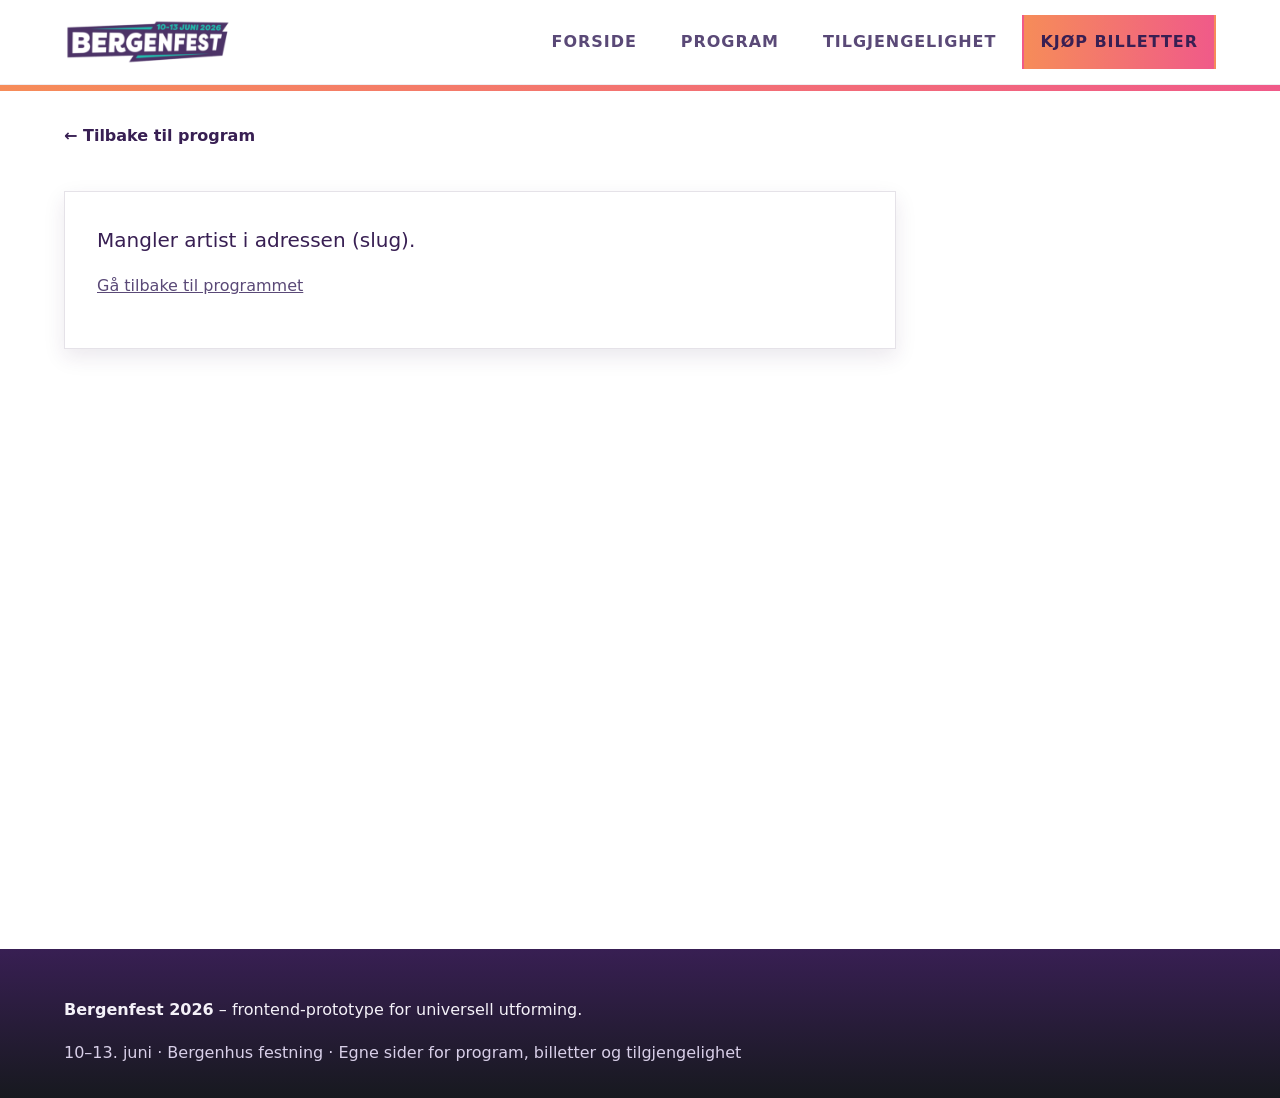
==== artist.html @ a4074306 "TestMessage" ====
<!DOCTYPE html>
<html lang="nb">
<head>
  <meta charset="UTF-8">
  <meta name="viewport" content="width=device-width, initial-scale=1.0">
  <link rel="icon" href="Favicon/BergenFavicon.ico" sizes="any">
  <meta id="side-meta" name="description" content="Artist på Bergenfest 2026.">
  <title>Artist – Bergenfest 2026</title>
  <link rel="stylesheet" href="css/common.css">
  <link rel="stylesheet" href="css/artist.css">
</head>
<body>
  <a class="skip-link" href="#hovedinnhold">Hopp til hovedinnhold</a>

  <header class="site-header">
    <div class="site-header__inner">
      <a class="site-logo" href="index.html" aria-label="Bergenfest 2026 – gå til forsiden">
        <img class="site-logo__image" src="Bergenfest - Bergenfest_files/date-purple-with-green.png" alt="" width="168" height="72">
      </a>

      <div class="site-header__tools">
        <a class="site-cta" href="billetter.html">Kjøp billetter</a>
        <button
          type="button"
          class="menu-toggle"
          aria-expanded="false"
          aria-controls="hovedmeny"
          aria-label="Åpne eller lukk navigasjonsmeny"
        >
          <span class="menu-toggle__bar" aria-hidden="true"></span>
          <span class="menu-toggle__bar" aria-hidden="true"></span>
          <span class="menu-toggle__bar" aria-hidden="true"></span>
          <span class="menu-toggle__label">Meny</span>
        </button>
      </div>

      <nav id="hovedmeny" class="site-nav" aria-label="Hovedmeny">
        <ul class="site-nav__list">
          <li><a href="index.html" class="site-nav__link">Forside</a></li>
          <li><a href="program.html" class="site-nav__link">Program</a></li>
          <li><a href="tilgjengelighet.html" class="site-nav__link">Tilgjengelighet</a></li>
          <li>
            <a href="billetter.html" class="site-nav__link site-nav__link--cta">
              Kjøp billetter
            </a>
          </li>
        </ul>
      </nav>
    </div>
  </header>

  <main id="hovedinnhold" class="site-main" tabindex="-1">
    <div class="page-intro page-intro--program" aria-hidden="true"></div>
    <div class="page-section artist-page">
      <p class="artist-back-wrap">
        <a class="artist-back" href="program.html">← Tilbake til program</a>
      </p>
      <div id="artist-root" class="artist-root" aria-live="polite">
        <p class="artist-status">Laster artist …</p>
      </div>
    </div>
  </main>

  <footer class="site-footer">
    <div class="site-footer__inner">
      <p><strong>Bergenfest 2026</strong> – frontend-prototype for universell utforming.</p>
      <p class="site-footer__meta">10–13. juni · Bergenhus festning · Egne sider for program, billetter og tilgjengelighet</p>
    </div>
  </footer>

  <script src="js/common.js"></script>
  <script src="js/artist.js"></script>
</body>
</html>
---- css/common.css ----
/* Bergenfest-prototype: visuell profil fra bergenfest.no, med tydeligere kontrast og navigasjon */
:root {
  --color-bg: #ffffff;
  --color-bg-soft: #f6f4f8;
  --color-surface: #ffffff;
  --color-text: #17191f;
  --color-muted: #4d3467;
  --color-purple: #381f53;
  --color-purple-rich: #5a4977;
  --color-purple-soft: #4c3467;
  --color-purple-dark: #2b1442;
  --color-teal: #009e90;
  --color-teal-light: #d9f2ef;
  --color-teal-deep: #007a70;
  --color-accent: #f68c59;
  --color-accent-dark: #e06f3d;
  --color-pink: #f05a89;
  --color-dark: #17191f;
  --color-border: #d8d2e0;
  --color-focus: #0b5fff;
  --gradient-cta: linear-gradient(90deg, #f68c59 0%, #f05a89 100%);
  --gradient-footer: linear-gradient(180deg, #381f53 0%, #17191f 100%);
  --shadow-soft: 0 0.75rem 1.75rem rgba(23, 25, 31, 0.08);
  --shadow-card: 0 0.5rem 1.25rem rgba(56, 31, 83, 0.1);
  --shadow-card-hover: 0 0.85rem 1.75rem rgba(56, 31, 83, 0.16);
  --radius: 0;
  --radius-soft: 0.25rem;
  --header-height: 5.25rem;
  --content-width: 72rem;
  --space-xs: 0.5rem;
  --space-sm: 0.75rem;
  --space-md: 1rem;
  --space-lg: 1.5rem;
  --space-xl: 2rem;
  --space-2xl: 3rem;
  --space-3xl: 4rem;
  --font-body: Roboto, "Segoe UI", system-ui, -apple-system, sans-serif;
  --font-display: Roboto, "Segoe UI", system-ui, -apple-system, sans-serif;
  --line-height: 1.6667;
  --focus-ring: 0 0 0 3px #ffffff, 0 0 0 5px var(--color-focus);
  --transition-fast: 180ms ease;
}

*,
*::before,
*::after {
  box-sizing: border-box;
}

html {
  scroll-behavior: smooth;
}

body {
  margin: 0;
  min-height: 100vh;
  font-family: var(--font-body);
  font-size: 1rem;
  line-height: var(--line-height);
  color: var(--color-text);
  background: var(--color-bg);
}

img {
  max-width: 100%;
  display: block;
}

a {
  color: var(--color-purple-rich);
}

a:hover {
  color: var(--color-dark);
}

.skip-link {
  position: absolute;
  left: var(--space-md);
  top: -100%;
  z-index: 1000;
  padding: var(--space-sm) var(--space-md);
  background: var(--color-purple);
  color: #ffffff;
  text-decoration: none;
  border-radius: var(--radius-soft);
}

.skip-link:focus {
  top: var(--space-md);
  outline: none;
  box-shadow: var(--focus-ring);
}

.visually-hidden {
  position: absolute;
  width: 1px;
  height: 1px;
  padding: 0;
  margin: -1px;
  overflow: hidden;
  clip: rect(0, 0, 0, 0);
  white-space: nowrap;
  border: 0;
}

:focus-visible {
  outline: none;
  box-shadow: var(--focus-ring);
}

.site-header {
  position: sticky;
  top: 0;
  z-index: 100;
  background: #ffffff;
  border-bottom: 1px solid rgba(56, 31, 83, 0.08);
}

.site-header__inner {
  width: min(100% - 2rem, var(--content-width));
  margin: 0 auto;
  min-height: var(--header-height);
  display: flex;
  align-items: center;
  gap: var(--space-sm);
}

.site-logo {
  display: inline-flex;
  align-items: center;
  min-height: 2.75rem;
  text-decoration: none;
}

.site-logo__image {
  width: min(10.5rem, 42vw);
  height: auto;
}

.site-header__tools {
  display: flex;
  align-items: center;
  gap: var(--space-sm);
  margin-left: auto;
}

.site-cta {
  display: inline-flex;
  align-items: center;
  justify-content: center;
  min-width: 2.75rem;
  min-height: 2.75rem;
  padding: 0.75rem 1.25rem;
  background: var(--gradient-cta);
  color: var(--color-purple);
  border: 2px solid transparent;
  font-size: 0.875rem;
  font-weight: 800;
  letter-spacing: 0.1em;
  text-transform: uppercase;
  text-decoration: none;
  white-space: nowrap;
}

.site-cta:hover,
.site-cta:focus-visible {
  background: var(--color-dark);
  color: #ffffff;
}

.menu-toggle {
  display: inline-flex;
  flex-direction: column;
  align-items: center;
  justify-content: center;
  gap: 0.3rem;
  min-width: 2.75rem;
  min-height: 2.75rem;
  padding: 0.55rem;
  border: 2px solid var(--color-purple-rich);
  border-radius: var(--radius);
  background: var(--color-purple-rich);
  color: #ffffff;
  cursor: pointer;
}

.menu-toggle__bar {
  display: block;
  width: 1.35rem;
  height: 0.25rem;
  border-radius: 0;
}

.menu-toggle__bar:nth-child(1) {
  background: var(--color-teal);
}

.menu-toggle__bar:nth-child(2) {
  background: var(--color-pink);
}

.menu-toggle__bar:nth-child(3) {
  background: var(--color-accent);
}

.menu-toggle__label {
  font-size: 0.75rem;
  font-weight: 800;
  letter-spacing: 0.08em;
  text-transform: uppercase;
}

.site-nav {
  width: 100%;
}

.site-nav__list {
  list-style: none;
  margin: 0;
  padding: 0;
  display: none;
  flex-direction: column;
  gap: var(--space-xs);
}

.site-nav--open .site-nav__list {
  display: flex;
  padding: var(--space-xl) 0 var(--space-md);
}

.site-nav__link {
  display: inline-flex;
  align-items: center;
  justify-content: center;
  min-height: 2.75rem;
  padding: 0.75rem 1rem;
  border-radius: var(--radius);
  text-decoration: none;
  font-weight: 800;
  letter-spacing: 0.06em;
  text-transform: uppercase;
  color: var(--color-purple-rich);
  border: 2px solid transparent;
  transition: background-color var(--transition-fast), color var(--transition-fast), border-color var(--transition-fast);
}

.site-nav__link:hover,
.site-nav__link:focus-visible,
.site-nav__link[aria-current="page"]:not(.site-nav__link--cta) {
  background: var(--color-teal-light);
  color: var(--color-purple);
}

.site-nav__link--cta {
  background: var(--gradient-cta);
  color: var(--color-purple);
}

.site-nav__link--cta[aria-current="page"] {
  background: var(--gradient-cta);
  color: var(--color-purple);
  box-shadow: inset 0 0 0 2px var(--color-purple);
}

.site-nav__link--cta:hover,
.site-nav__link--cta:focus-visible {
  background: var(--color-dark);
  color: #ffffff;
}

.site-main {
  min-height: calc(100vh - var(--header-height));
}

.page-intro {
  height: 0.35rem;
  background: var(--gradient-cta);
}

.page-section {
  width: min(100% - 2rem, var(--content-width));
  margin: 0 auto;
  padding: var(--space-2xl) 0;
}

.page-section--centered {
  text-align: center;
}

.section-heading {
  margin-bottom: var(--space-xl);
}

.section-heading--centered {
  text-align: center;
}

.section-heading--centered .section-intro {
  margin-inline: auto;
}

.section-heading__kicker,
.page-header__kicker {
  margin: 0 0 var(--space-sm);
  font-size: 0.875rem;
  font-weight: 800;
  letter-spacing: 0.12em;
  text-transform: uppercase;
  color: var(--color-teal);
}

.section-title,
.page-header__title {
  margin: 0 0 var(--space-md);
  font-family: var(--font-display);
  font-size: clamp(1.875rem, 4vw, 2.75rem);
  line-height: 1.1;
  color: var(--color-purple-soft);
  text-transform: uppercase;
  letter-spacing: 0.08em;
}

.section-title::after,
.page-header__title::after {
  content: "";
  display: block;
  width: 4.5rem;
  height: 0.3rem;
  margin-top: var(--space-sm);
  background: var(--gradient-cta);
}

.section-heading--centered .section-title::after,
.page-section--centered .page-header__title::after,
.page-section--centered .section-title::after {
  margin-inline: auto;
}

.section-intro,
.page-header__lead {
  margin: 0;
  max-width: 42rem;
  color: var(--color-muted);
  font-size: 1.0625rem;
}

.page-header {
  margin-bottom: var(--space-xl);
}

.page-header--centered {
  text-align: center;
}

.page-header--centered .page-header__lead {
  margin-inline: auto;
}

.page-header--centered .page-header__title::after {
  margin-inline: auto;
}

.button {
  display: inline-flex;
  align-items: center;
  justify-content: center;
  min-width: 2.75rem;
  min-height: 2.75rem;
  padding: 0.75rem 1.5rem;
  border-radius: var(--radius);
  border: 2px solid transparent;
  font-size: 1rem;
  font-weight: 800;
  letter-spacing: 0.08em;
  text-transform: uppercase;
  text-decoration: none;
  cursor: pointer;
  transition: background-color var(--transition-fast), color var(--transition-fast), border-color var(--transition-fast);
}

.button--primary {
  background: var(--gradient-cta);
  color: var(--color-purple);
}

.button--primary:hover,
.button--primary:focus-visible {
  background: var(--color-dark);
  color: #ffffff;
}

.button--secondary {
  background: transparent;
  color: var(--color-purple);
  border-color: var(--color-purple);
}

.button--secondary:hover,
.button--secondary:focus-visible {
  background: var(--color-teal-light);
  color: var(--color-purple);
}

.button--on-dark {
  background: transparent;
  color: #ffffff;
  border-color: #ffffff;
}

.button--on-dark:hover,
.button--on-dark:focus-visible {
  background: rgba(255, 255, 255, 0.12);
  color: #ffffff;
}

.site-footer {
  margin-top: var(--space-2xl);
  background: var(--gradient-footer);
  color: #f4f1f8;
}

.site-footer__inner {
  width: min(100% - 2rem, var(--content-width));
  margin: 0 auto;
  padding: var(--space-xl) 0;
}

.site-footer__meta {
  margin: var(--space-sm) 0 0;
  color: #d8cfe8;
}

@media (min-width: 48rem) {
  .site-header__inner {
    flex-wrap: wrap;
    gap: var(--space-md);
  }

  .site-header__tools .site-cta {
    display: none;
  }

  .menu-toggle {
    display: none;
  }

  .site-nav {
    width: auto;
    margin-left: auto;
  }

  .site-nav__list {
    display: flex;
    flex-direction: row;
    align-items: center;
    gap: var(--space-xs);
    padding-bottom: 0;
  }

  .site-nav--open .site-nav__list {
    padding: 0;
  }
}

@media (max-width: 47.99rem) {
  .site-nav {
    position: fixed;
    inset: 4.75rem 0 0;
    padding: 0 1rem 1.5rem;
    background: var(--color-dark);
    overflow-y: auto;
    transform: translateY(-120%);
    opacity: 0;
    pointer-events: none;
    transition: transform var(--transition-fast), opacity var(--transition-fast);
  }

  .site-nav::before {
    content: "";
    position: fixed;
    inset: 4.75rem 0 0;
    background: var(--color-teal);
    z-index: -1;
  }

  .site-nav--open {
    transform: translateY(0);
    opacity: 1;
    pointer-events: auto;
  }

  .site-nav__link {
    width: 100%;
    justify-content: flex-start;
    color: #ffffff;
    border-color: rgba(255, 255, 255, 0.12);
  }

  .site-nav__link:hover,
  .site-nav__link:focus-visible,
  .site-nav__link[aria-current="page"]:not(.site-nav__link--cta) {
    background: rgba(255, 255, 255, 0.12);
    color: #ffffff;
  }

  .site-nav__link--cta {
    background: var(--gradient-cta);
    color: var(--color-purple);
  }

  .site-nav__link--cta:hover,
  .site-nav__link--cta:focus-visible {
    background: #ffffff;
    color: var(--color-dark);
  }
}

@media (prefers-reduced-motion: reduce) {
  html {
    scroll-behavior: auto;
  }

  *,
  *::before,
  *::after {
    transition: none !important;
  }
}
---- css/artist.css ----
/* Artistside: detaljvisning i tråd med øvrig prototype */
.artist-page {
  padding-top: var(--space-lg);
}

.artist-back-wrap {
  margin: 0 0 var(--space-xl);
}

.artist-back {
  display: inline-flex;
  align-items: center;
  min-height: 2.75rem;
  font-weight: 700;
  color: var(--color-purple);
  text-decoration: none;
  border-radius: var(--radius);
  padding: 0.35rem 0.85rem 0.35rem 0;
}

.artist-back:hover {
  color: var(--color-teal-deep);
  text-decoration: underline;
}

.artist-root {
  max-width: 52rem;
}

.artist-status {
  margin: 0;
  font-weight: 700;
  color: var(--color-muted);
}

.artist-error {
  padding: var(--space-xl);
  border-radius: var(--radius);
  border: 1px solid rgba(43, 20, 66, 0.12);
  background: var(--color-surface);
  box-shadow: var(--shadow-card);
}

.artist-error__title {
  margin: 0 0 var(--space-sm);
  font-size: 1.25rem;
  color: var(--color-purple);
}

.artist-card {
  overflow: hidden;
  border: 1px solid rgba(43, 20, 66, 0.08);
  border-radius: var(--radius);
  background: var(--color-surface);
  box-shadow: var(--shadow-card);
}

.artist-card::before {
  content: "";
  display: block;
  height: 0.35rem;
  background: linear-gradient(90deg, var(--color-teal), var(--color-purple), var(--color-accent));
}

.artist-card__inner {
  padding: var(--space-xl);
}

.artist-card__title {
  margin: 0 0 var(--space-sm);
  font-family: var(--font-display);
  font-size: clamp(1.75rem, 4vw, 2.5rem);
  font-weight: 800;
  letter-spacing: 0.03em;
  text-transform: uppercase;
  color: var(--color-purple);
}

.artist-card__title::after {
  content: "";
  display: block;
  width: 4.5rem;
  height: 0.3rem;
  margin-top: var(--space-sm);
  border-radius: var(--radius);
  background: var(--gradient-cta);
}

.artist-card__date {
  margin: 0 0 var(--space-xl);
  font-size: 1rem;
  font-weight: 800;
  letter-spacing: 0.06em;
  text-transform: uppercase;
  color: var(--color-teal);
}

.artist-card__figure {
  margin: 0 0 var(--space-xl);
  border-radius: var(--radius-sm);
  overflow: hidden;
  border: 1px solid rgba(43, 20, 66, 0.08);
  background: #f7f4fa;
}

.artist-card__figure img {
  width: 100%;
  height: auto;
  display: block;
}

.artist-bio {
  margin: 0;
}

.artist-bio p {
  margin: 0 0 var(--space-md);
  color: var(--color-muted);
  font-size: 1.0625rem;
}

.artist-bio p:last-child {
  margin-bottom: 0;
}

.artist-bio p.artist-bio__lead {
  font-size: 1.125rem;
  font-weight: 700;
  color: var(--color-text);
}

.artist-social {
  margin-top: var(--space-xl);
  padding-top: var(--space-lg);
  border-top: 1px solid rgba(43, 20, 66, 0.1);
}

.artist-social__title {
  margin: 0 0 var(--space-sm);
  font-size: 0.875rem;
  font-weight: 800;
  letter-spacing: 0.1em;
  text-transform: uppercase;
  color: var(--color-teal);
}

.artist-social ul {
  list-style: none;
  margin: 0;
  padding: 0;
  display: flex;
  flex-wrap: wrap;
  gap: var(--space-sm);
}

.artist-social a {
  display: inline-flex;
  align-items: center;
  min-height: 2.75rem;
  padding: 0.5rem 1rem;
  border-radius: var(--radius);
  border: 2px solid var(--color-border);
  font-weight: 700;
  text-decoration: none;
  color: var(--color-purple);
}

.artist-social a:hover {
  border-color: var(--color-teal);
  background: var(--color-teal-light);
  color: var(--color-purple-dark);
}

.artist-source {
  margin-top: var(--space-xl);
  padding: var(--space-md) var(--space-lg);
  border-radius: var(--radius-sm);
  background: var(--color-teal-light);
  color: var(--color-teal-deep);
  font-size: 0.9375rem;
}

.artist-source a {
  font-weight: 700;
  color: var(--color-purple);
}

@media (min-width: 48rem) {
  .artist-layout {
    display: grid;
    grid-template-columns: minmax(0, 1fr) minmax(0, 1.15fr);
    gap: var(--space-2xl);
    align-items: start;
  }

  .artist-card__figure {
    margin-bottom: 0;
  }
}
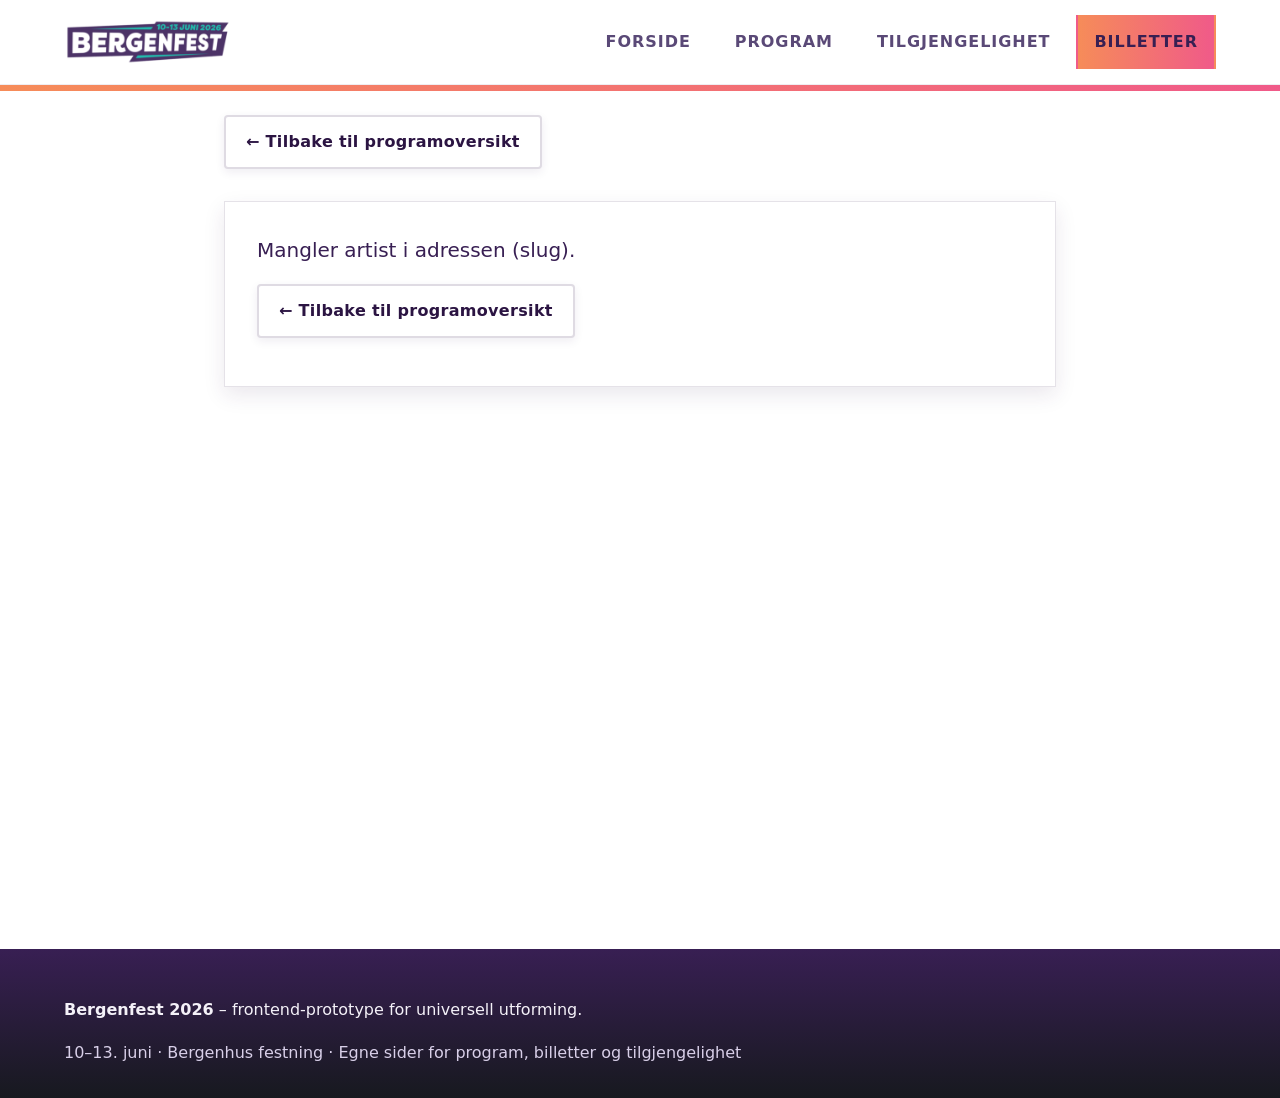
==== commit 4655d44b: "Endring" ====
--- a/artist.html
+++ b/artist.html
@@ -19,7 +19,7 @@
       </a>
 
       <div class="site-header__tools">
-        <a class="site-cta" href="billetter.html">Kjøp billetter</a>
+        <a class="site-cta" href="billetter.html">Billetter</a>
         <button
           type="button"
           class="menu-toggle"
@@ -41,7 +41,7 @@
           <li><a href="tilgjengelighet.html" class="site-nav__link">Tilgjengelighet</a></li>
           <li>
             <a href="billetter.html" class="site-nav__link site-nav__link--cta">
-              Kjøp billetter
+              Billetter
             </a>
           </li>
         </ul>
@@ -52,9 +52,9 @@
   <main id="hovedinnhold" class="site-main" tabindex="-1">
     <div class="page-intro page-intro--program" aria-hidden="true"></div>
     <div class="page-section artist-page">
-      <p class="artist-back-wrap">
-        <a class="artist-back" href="program.html">← Tilbake til program</a>
-      </p>
+      <nav class="artist-page-nav" aria-label="Program">
+        <a class="artist-back" href="program.html">← Tilbake til programoversikt</a>
+      </nav>
       <div id="artist-root" class="artist-root" aria-live="polite">
         <p class="artist-status">Laster artist …</p>
       </div>
--- a/css/common.css
+++ b/css/common.css
@@ -155,7 +155,7 @@
   background: var(--gradient-cta);
   color: var(--color-purple);
   border: 2px solid transparent;
-  font-size: 0.875rem;
+  font-size: 1rem;
   font-weight: 800;
   letter-spacing: 0.1em;
   text-transform: uppercase;
@@ -205,7 +205,7 @@
 }
 
 .menu-toggle__label {
-  font-size: 0.75rem;
+  font-size: 0.875rem;
   font-weight: 800;
   letter-spacing: 0.08em;
   text-transform: uppercase;
@@ -303,7 +303,7 @@
 .section-heading__kicker,
 .page-header__kicker {
   margin: 0 0 var(--space-sm);
-  font-size: 0.875rem;
+  font-size: 1rem;
   font-weight: 800;
   letter-spacing: 0.12em;
   text-transform: uppercase;
--- a/css/artist.css
+++ b/css/artist.css
@@ -3,28 +3,53 @@
   padding-top: var(--space-lg);
 }
 
-.artist-back-wrap {
-  margin: 0 0 var(--space-xl);
+.artist-page-nav {
+  max-width: 52rem;
+  margin: 0 auto var(--space-xl);
 }
 
 .artist-back {
   display: inline-flex;
   align-items: center;
+  gap: var(--space-xs);
   min-height: 2.75rem;
-  font-weight: 700;
-  color: var(--color-purple);
+  padding: 0.75rem 1.25rem;
+  border: 2px solid rgba(56, 31, 83, 0.16);
+  border-radius: var(--radius-soft);
+  background: #ffffff;
+  color: var(--color-purple-dark);
+  font-size: 1rem;
+  font-weight: 800;
+  letter-spacing: 0.02em;
   text-decoration: none;
-  border-radius: var(--radius);
-  padding: 0.35rem 0.85rem 0.35rem 0;
+  box-shadow: 0 0.2rem 0.6rem rgba(56, 31, 83, 0.08);
+  transition:
+    background-color var(--transition-fast),
+    border-color var(--transition-fast),
+    color var(--transition-fast),
+    box-shadow var(--transition-fast),
+    transform var(--transition-fast);
 }
 
 .artist-back:hover {
-  color: var(--color-teal-deep);
-  text-decoration: underline;
+  background: var(--color-teal-light);
+  border-color: var(--color-teal-deep);
+  color: var(--color-purple-dark);
+  box-shadow: var(--shadow-card-hover);
+  transform: translateY(-1px);
+}
+
+.artist-back:focus-visible {
+  outline: none;
+  background: #ffffff;
+  border-color: var(--color-focus);
+  color: var(--color-purple-dark);
+  box-shadow: var(--focus-ring);
 }
 
 .artist-root {
   max-width: 52rem;
+  margin-inline: auto;
 }
 
 .artist-status {
@@ -49,7 +74,7 @@
 
 .artist-card {
   overflow: hidden;
-  border: 1px solid rgba(43, 20, 66, 0.08);
+  border: 2px solid rgba(56, 31, 83, 0.08);
   border-radius: var(--radius);
   background: var(--color-surface);
   box-shadow: var(--shadow-card);
@@ -86,6 +111,80 @@
   background: var(--gradient-cta);
 }
 
+.artist-card__teaser {
+  margin: 0;
+  max-width: 38rem;
+  font-size: 1.0625rem;
+  line-height: 1.55;
+  font-weight: 600;
+  color: var(--color-text);
+  display: -webkit-box;
+  -webkit-box-orient: vertical;
+  -webkit-line-clamp: 3;
+  overflow: hidden;
+}
+
+.artist-card__content {
+  display: grid;
+  gap: var(--space-xl);
+}
+
+.artist-card__section-title {
+  margin: 0 0 var(--space-md);
+  font-size: 1rem;
+  font-weight: 800;
+  letter-spacing: 0.08em;
+  text-transform: uppercase;
+  color: var(--color-purple-soft);
+}
+
+.artist-card__show {
+  margin: 0;
+  padding: var(--space-lg);
+  border: 2px solid rgba(56, 31, 83, 0.1);
+  border-radius: var(--radius-soft);
+  background: var(--color-bg-soft);
+  box-shadow: var(--shadow-soft);
+}
+
+.artist-card__show-list {
+  display: grid;
+  gap: var(--space-md);
+  margin: 0;
+}
+
+.artist-card__show-item {
+  margin: 0;
+}
+
+.artist-card__show-label {
+  display: inline-flex;
+  align-items: center;
+  gap: var(--space-sm);
+}
+
+.artist-card__icon {
+  flex-shrink: 0;
+  color: var(--color-teal-deep);
+}
+
+.artist-card__show-term {
+  margin: 0 0 var(--space-xs);
+  font-size: 0.875rem;
+  font-weight: 800;
+  letter-spacing: 0.08em;
+  text-transform: uppercase;
+  color: var(--color-teal-deep);
+}
+
+.artist-card__show-value {
+  margin: 0;
+  padding-left: calc(20px + var(--space-sm));
+  font-size: 1.0625rem;
+  font-weight: 800;
+  color: var(--color-purple-dark);
+}
+
 .artist-card__date {
   margin: 0 0 var(--space-xl);
   font-size: 1rem;
@@ -113,9 +212,27 @@
   margin: 0;
 }
 
+.artist-actions {
+  display: flex;
+  flex-wrap: wrap;
+  gap: var(--space-md);
+  margin-top: var(--space-md);
+  padding-top: var(--space-xl);
+  border-top: 1px solid rgba(43, 20, 66, 0.1);
+}
+
+.artist-actions .button {
+  flex: 1 1 12rem;
+}
+
+.artist-actions .button:focus-visible {
+  outline: none;
+  box-shadow: var(--focus-ring);
+}
+
 .artist-bio p {
   margin: 0 0 var(--space-md);
-  color: var(--color-muted);
+  color: var(--color-text);
   font-size: 1.0625rem;
 }
 
@@ -129,19 +246,36 @@
   color: var(--color-text);
 }
 
+.artist-bio__more {
+  margin-top: var(--space-md);
+}
+
+.artist-bio__toggle {
+  display: inline-flex;
+  align-items: center;
+  min-height: 2.75rem;
+  padding: 0.5rem 0;
+  font-size: 1rem;
+  font-weight: 800;
+  letter-spacing: 0.04em;
+  text-transform: uppercase;
+  color: var(--color-purple);
+  cursor: pointer;
+}
+
+.artist-bio__toggle:hover,
+.artist-bio__toggle:focus-visible {
+  color: var(--color-teal-deep);
+}
+
+.artist-bio__more[open] .artist-bio__toggle {
+  margin-bottom: var(--space-md);
+}
+
 .artist-social {
-  margin-top: var(--space-xl);
+  margin: 0;
   padding-top: var(--space-lg);
   border-top: 1px solid rgba(43, 20, 66, 0.1);
-}
-
-.artist-social__title {
-  margin: 0 0 var(--space-sm);
-  font-size: 0.875rem;
-  font-weight: 800;
-  letter-spacing: 0.1em;
-  text-transform: uppercase;
-  color: var(--color-teal);
 }
 
 .artist-social ul {
@@ -153,7 +287,8 @@
   gap: var(--space-sm);
 }
 
-.artist-social a {
+.artist-social a,
+.artist-social__channel {
   display: inline-flex;
   align-items: center;
   min-height: 2.75rem;
@@ -161,8 +296,17 @@
   border-radius: var(--radius);
   border: 2px solid var(--color-border);
   font-weight: 700;
-  text-decoration: none;
   color: var(--color-purple);
+}
+
+.artist-social__channel {
+  background: var(--color-bg-soft);
+}
+
+.artist-social__note {
+  margin: var(--space-sm) 0 0;
+  color: var(--color-purple-soft);
+  font-size: 0.9375rem;
 }
 
 .artist-social a:hover {
@@ -176,13 +320,19 @@
   padding: var(--space-md) var(--space-lg);
   border-radius: var(--radius-sm);
   background: var(--color-teal-light);
-  color: var(--color-teal-deep);
+  color: var(--color-purple-dark);
   font-size: 0.9375rem;
 }
 
-.artist-source a {
-  font-weight: 700;
-  color: var(--color-purple);
+@media (min-width: 40rem) {
+  .artist-card__show-list {
+    grid-template-columns: repeat(3, minmax(0, 1fr));
+    gap: var(--space-lg);
+  }
+
+  .artist-card__show-value {
+    padding-left: 0;
+  }
 }
 
 @media (min-width: 48rem) {
